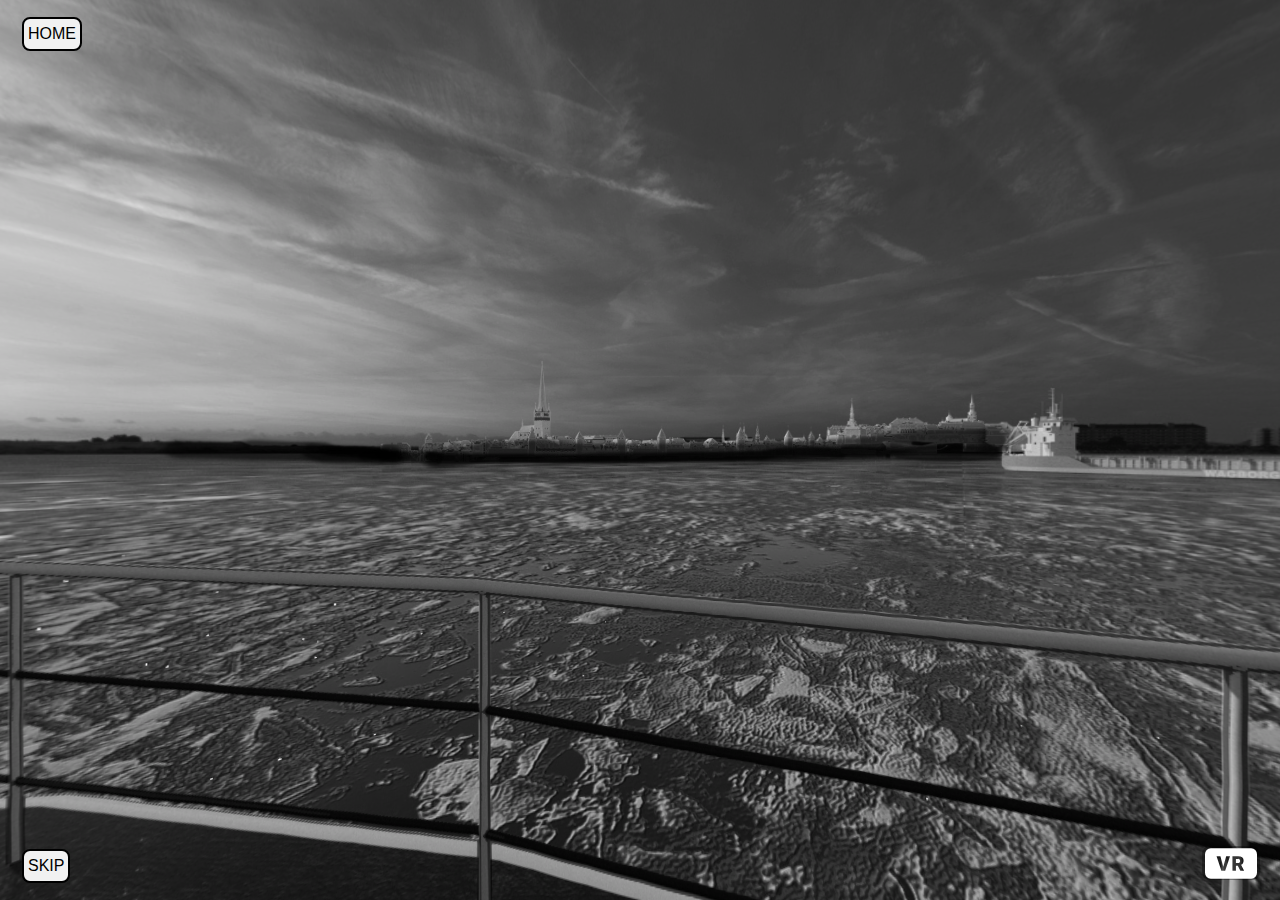
==== index.html @ 0bdef3c6 "edited html content for testing" ====
<!doctype html>
<html>
<head>
  <meta charset="UTF-8">
  <title>TLL-2040/12/15</title>
<script src="aframe/aframe.min.js"></script>
<script src="https://ajax.googleapis.com/ajax/libs/jquery/3.3.1/jquery.min.js"></script>
<link rel="stylesheet" href="css/custom.css">
<meta name="viewport" content="width=device-width, initial-scale=1">

<div style='position: fixed;
  bottom: 15px;
  left: 20px;
  width:100%;
  text-align: left;
  z-index: 1;'>
    <a href="1-tube1.html"><button class="button">SKIP</button></a>
</div>

<div style='position: fixed;
top: 15px;
left: 20px;
width:100%;
text-align: left;
z-index: 1;'>
  <a href="https://haoyuwang93.github.io/anotherfuture/"><button class="button">HOME</button></a>
</div>

</head>

<body>

  <script>
  AFRAME.registerComponent("talk0", {
    init: function() {
       var pieces = document.querySelectorAll(".chat, .clickable")
       this.el.addEventListener("click", e => {
         for (let piece of pieces) {
           piece.emit("show0")}
       }, {once: true})
     }
  })

  AFRAME.registerComponent("proc1", {
    init: function() {
      var pieces = document.querySelectorAll(".chat, .clickable")
       this.el.addEventListener("click", e => {
         for (let piece of pieces) {
           piece.emit("show1")}
       }, {once: true})
     }
  })

  AFRAME.registerComponent("proc2", {
    init: function() {
      var pieces = document.querySelectorAll(".chat, .clickable")
       this.el.addEventListener("click", e => {
         for (let piece of pieces) {
           piece.emit("show2")}
       }, {once: true})
     }
  })

  AFRAME.registerComponent("proc3", {
    init: function() {
       var pieces = document.querySelectorAll(".chat, .clickable")
       this.el.addEventListener("click", e => {
         for (let piece of pieces) {
           piece.emit("show3")}
       }, {once: true})
     }
  })

  AFRAME.registerComponent("proc4", {
    init: function() {
      var pieces = document.querySelectorAll(".chat, .clickable")
       this.el.addEventListener("click", e => {
         for (let piece of pieces) {
           piece.emit("show4")}
       }, {once: true})
     }
  })

  AFRAME.registerComponent("proc5", {
    init: function() {
      var pieces = document.querySelectorAll(".chat, .clickable")
       this.el.addEventListener("click", e => {
         for (let piece of pieces) {
           piece.emit("show5")}
       }, {once: true})
     }
  })


  AFRAME.registerComponent("weblink", {
  schema: {
    url: {
      default: ""
    }
  },
  init: function() {
    this.el.addEventListener("click", (e) => {
      window.location = this.data.url;
    })
  }
})
</script>

<a-scene raycaster="objects: .clickable" cursor="rayOrigin: mouse; fuse:false" loading-screen="dotsColor: black; backgroundColor: #F1F1F1">

  <a-assets>
    <img id="sky" src="images/cargo.jpg" alt="background">
    <img id="talk" src="images/screen/talk.png" alt="talk button">
    <img id="proceed" src="images/screen/proceed.png" alt="proceed button">
    <img id="cabin" src="images/direction/cabin.png" alt="next page">
  </a-assets>

  <a-sky id="skyid" src="#sky" rotation="0 -90 0"></a-sky>

  <a-image class="clickable" id="talkbutton"
   src= "#talk"
   width="0.2" height="0.1" rotation="0 -90 0" position="1 1.5 -0.05"
   animation__flash="property: opacity; from: 1; to: 0; dur: 600; dir: alternate; loop: true"
   animation__off0="startEvents: show0; property: scale; to: 0 0 0; dur: 100"
   talk0>
  </a-image>

  <a-text class="chat"
    opacity="0" line-height=55 width="1.2" rotation="0 -90 0"
    color="white" align=right position="1 1.8 0.1"
    value="We're here right on sunrise!
    Thank you for this lift, bro"
    animation__show0="startEvents: show0; property: opacity; to: 1; dur: 500"
    animation__hide1="startEvents: show1; property: visible; to: false">
  </a-text>

  <a-text class="chat"
    opacity="0" line-height=55 width="1.2" rotation="0 -90 0"
    color="#99CCFF" align=left position="1 1.8 0.2"
    value="I was gonna say thank you,
    nobody wanna solo crew
    across Baltic in winter."
    animation__show0="startEvents: show0; property: opacity; to: 1; dur: 500; delay: 2500"
    animation__hide1="startEvents: show1; property: visible; to: false">
  </a-text>

  <a-image class="clickable" id="rep1"
   src= "#proceed"
   width="0.2" height="0.1" rotation="0 -90 0" position="1 1.5 -0.05" scale="0 0 0"
   animation__on0="startEvents: show0; property: scale; to: 1 1 1; delay: 3500; dur: 100"
   animation__flash="property: opacity; from: 1; to: 0; dur: 600; dir: alternate; loop: true"
   animation__off1="startEvents: show1; property: scale; to: 0 0 0; dur: 100"
   proc1>
  </a-image>

  <a-text class="chat"
    opacity="0" line-height=55 width="1.2" rotation="0 -90 0"
    color="white" align=right position="1.01 1.8 0.1"
    value="so the cabins were
    designed for how many?"
    animation__show1="startEvents: show1; property: opacity; to: 1; dur: 500"
    animation__hide2="startEvents: show2; property: visible; to: false">
  </a-text>

  <a-text class="chat"
    opacity="0" line-height=55 width="1.2" rotation="0 -90 0"
    color="#99CCFF" align=left position="1.01 1.85 0.2"
    value="20-30 from my memory;
    it's a 2015 model before
    the auto things came in..."
    animation__show1="startEvents: show1; property: opacity; to: 1; dur: 500; delay: 2000"
    animation__hide2="startEvents: show2; property: visible; to: false">
  </a-text>

  <a-text class="chat"
    opacity="0" line-height=55 width="1.2" rotation="0 -90 0"
    color="#99CCFF" align=left position="1.01 1.6 0.2"
    value="guess how I caught up
    with autopilot training tasks
    before being laid off?"
    animation__show1="startEvents: show1; property: opacity; to: 1; dur: 500; delay: 5000"
    animation__hide2="startEvents: show2; property: visible; to: false">
  </a-text>

  <a-image class="clickable" id="rep2"
   src= "#proceed"
   width="0.2" height="0.1" rotation="0 -90 0" position="1 1.5 -0.05" scale="0 0 0"
   animation__on1="startEvents: show1; property: scale; to: 1 1 1; delay: 6000; dur: 100"
   animation__flash="property: opacity; from: 1; to: 0; dur: 600; dir: alternate; loop: true"
   animation__off2="startEvents: show2; property: scale; to: 0 0 0; dur: 100"
   proc2>
  </a-image>

  <a-text class="chat"
    opacity="0" line-height=55 width="1.2" rotation="0 -90 0"
    color="white" align=right position="1.02 1.8 0.1"
    value="You told me at least
    10 times on this ride..."
    animation__show2="startEvents: show2; property: opacity; to: 1; dur: 500"
    animation__hide3="startEvents: show3; property: visible; to: false">
  </a-text>

  <a-text class="chat"
    opacity="0" line-height=55 width="1.2" rotation="0 -90 0"
    color="#99CCFF" align=left position="1.02 1.8 0.2"
    value="Haha, my bad...
    so tell more about you,
    I know the 90-day-annual thing
    for E-Estonians and that
    you can't find a winter cruise,
    but why winter?
    Tallinn is a ghost town right now."
    animation__show2="startEvents: show2; property: opacity; to: 1; dur: 500; delay: 2000"
    animation__hide3="startEvents: show3; property: visible; to: false">
  </a-text>

  <a-image class="clickable" id="rep3"
   src= "#proceed"
   width="0.2" height="0.1" rotation="0 -90 0" position="1 1.5 -0.05" scale="0 0 0"
   animation__on2="startEvents: show2; property: scale; to: 1 1 1; delay: 3000; dur: 100"
   animation__flash="property: opacity; from: 1; to: 0; dur: 600; dir: alternate; loop: true"
   animation__off3="startEvents: show3; property: scale; to: 0 0 0; dur: 100"
   proc3>
  </a-image>

  <a-text class="chat"
    opacity="0" line-height=55 width="1.2" rotation="0 -90 0"
    color="white" align=right position="1.03 1.85 0.1"
    value="I was trying to avoid the
    TAU variant cases back in summer
    and now have to come before my
    E-Residency year ends...
    my friend there said they still
    have Christmas events though..."
    animation__show3="startEvents: show3; property: opacity; to: 1; dur: 500"
    animation__hide4="startEvents: show4; property: visible; to: false">
  </a-text>

  <a-text class="chat"
    opacity="0" line-height=55 width="1.2" rotation="0 -90 0"
    color="#99CCFF" align=left position="1.03 1.8 0.2"
    value="I see... is it true that
    you can get any drugs at
    Baltic Quarantine Resort?"
    animation__show3="startEvents: show3; property: opacity; to: 1; dur: 500; delay: 6000"
    animation__hide4="startEvents: show4; property: visible; to: false">
  </a-text>

  <a-image class="clickable" id="rep4"
   src= "#proceed"
   width="0.2" height="0.1" rotation="0 -90 0" position="1 1.5 -0.05" scale="0 0 0"
   animation__on3="startEvents: show3; property: scale; to: 1 1 1; delay: 7000; dur: 100"
   animation__flash="property: opacity; from: 1; to: 0; dur: 600; dir: alternate; loop: true"
   animation__off4="startEvents: show4; property: scale; to: 0 0 0; dur: 100"
   proc4>
  </a-image>

  <a-text class="chat"
    opacity="0" line-height=55 width="1.2" rotation="0 -90 0"
    color="white" align=right position="1.04 1.85 0.1"
    value="No, but any testing ways
    you can imagine... anyway,
    it's probably quieter than here now
    with more robots than people.
    I've got a cheaper cell at
    Kopli Station for my arrival week."
    animation__show4="startEvents: show4; property: opacity; to: 1; dur: 500"
    animation__hide5="startEvents: show5; property: visible; to: false">
  </a-text>

  <a-text class="chat"
    opacity="0" line-height=55 width="1.2" rotation="0 -90 0"
    color="#99CCFF" align=left position="1.04 1.85 0.2"
    value="Kopli?...Man I don't know how
    Estonia Health advertised it
    but I'd avoid for sure.
    Its nothing but a dump field
    after industries closed,
    even the Russians have left..."
    animation__show4="startEvents: show4; property: opacity; to: 1; dur: 500; delay: 5000"
    animation__hide5="startEvents: show5; property: visible; to: false">
  </a-text>


    <a-image class="clickable" id="rep5"
     src= "#proceed"
     width="0.2" height="0.1" rotation="0 -90 0" position="1 1.5 -0.05" scale="0 0 0"
     animation__on4="startEvents: show4; property: scale; to: 1 1 1; delay: 6000; dur: 100"
     animation__flash="property: opacity; from: 1; to: 0; dur: 600; dir: alternate; loop: true"
   animation__off5="startEvents: show5; property: scale; to: 0 0 0; dur: 100"
     proc5>
    </a-image>

    <a-text class="chat"
      opacity="0" line-height=55 width="1.2" rotation="0 -90 0"
      color="white" align=right position="1.05 1.85 0.1"
      value="Really? It's just 1 kilo away
      from oldtown so I thought
      it could be lively..."
      animation__show5="startEvents: show5; property: opacity; to: 1; dur: 500">
    </a-text>

    <a-text class="chat"
      opacity="0" line-height=55 width="1.2" rotation="0 -90 0"
      color="#99CCFF" align=left position="1.05 1.8 0.2"
      value="haha but its outside of
      the tram belt so you won't
      count it into oldtown, right?"
      animation__show5="startEvents: show5; property: opacity; to: 1; dur: 500; delay: 2500">
    </a-text>

   <a-image id="out" class="clickable"
      src= "#cabin" scale="0 0 0"
      animation__on5="startEvents: show5; property: scale; to: 1 1 1; delay: 3500; dur: 100"
      animation__flash="property: opacity; from: 1; to: 0; dur: 600; dir: alternate; loop: true"
      width="0.5" height="0.5"
      position="0 1.85 2.5"
      rotation="0 180 0"
      opacity=0.8
      weblink="url: 1-tube1.html">
    </a-image>

</a-scene>

</body>
</html
---- css/custom.css ----
custom.css
<TEXT>

/* Global */
body {
    background: #F1F1F1;
}

/* A-FRAME */
.clickable {
  -moz-user-select: all;
  -webkit-user-select: all;
  -ms-user-select: all;
  user-select: all;
}

div.a-enter-ar {
  visibility: hidden;
}

#preload {
    position: fixed;
    left: 0;
    top: 0;
    z-index: 999;
    width: 100%;
    height: 100%;
    overflow: visible;
    background: #F1F1F1;
}

#wrapper-dialogues {
    position: fixed;
    left: 50%;
    top: 50%;
    transform: translate(-50%, -60%);
    padding: 10px;
    width: 90%;
    max-width:800px;
    height:60%;
    overflow:scroll;
    overflow-x: hidden;
  }

/* Scalebar */
::-webkit-scrollbar {
  width: 2px;
}

/* Track */
::-webkit-scrollbar-track {
  background: black;
}

/* Handle */
::-webkit-scrollbar-thumb {
  background: #555;
}

/* Handle on hover */
::-webkit-scrollbar-thumb:hover {
  background: #555;
}

/* Dialogues */

#chat-fr {
position: relative;
top:1vh;
line-height: 1.5;
font-size: 1.2em;
color: #800000;
font-style: italic;
text-align: left;
margin-right: 25%;
}


#chat-re {
position: relative;
top:1vh;
line-height: 1.5;
font-size: 1.2em;
color: black;
text-align: right;
margin-left:25%;
}

/*button style */
.button {
  background-color: #F1F1F1;
  border-style: double;
  border-radius: 8px;
  border-color: black;
  color: black;
  padding: 6px 4px;
  text-align: center;
  text-decoration: none;
  display: inline-block;
  font-size: 1em;
  margin: 2px 2px;
  cursor: pointer;
}

#reply {
  border-style: solid;
  border-radius: 8px;
  border-color: black;
  color: black;
  padding: 8px 8px;
  text-align: center;
  text-decoration: none;
  display: inline-block;
  font-size: 1.2em;
  margin: 2px 2px;
  cursor: pointer;
  position:fixed;
  bottom:15%;
  left: 50%;
  margin-right: -50%;
  transform: translate(-50%, -50%);
  z-index:999;
}

#login {
  border-style: solid;
  border-radius: 8px;
  border-color: black;
  color: black;
  padding: 8px 8px;
  text-align: center;
  text-decoration: none;
  display: inline-block;
  font-size: 1.2em;
  line-height:1.5;
  margin: 2px 2px;
  cursor: pointer;
  position:fixed;
  top:60%;
  left: 50%;
  margin-right: -50%;
  transform: translate(-50%, -50%);
  z-index:999;
}

#proceed {
  border-style: solid;
  border-radius: 8px;
  border-color: black;
  color: black;
  padding: 8px 8px;
  text-align: center;
  text-decoration: none;
  display: inline-block;
  font-size: 1.2em;
  margin: 2px 2px;
  cursor: pointer;
  position:fixed;
  bottom:0;
  left: 50%;
  margin-right: -50%;
  transform: translate(-50%, -50%);
  z-index:999;
}

/* texts */
#intro {
  position: fixed;
  top: 50%;
  left: 50%;
  margin-right: -50%;
  transform: translate(-50%, -50%);
  line-height: 2;
  font-size: 1.5em;
  color: black;
  text-align: center;
  padding:10px;
}

#monologue {
  position: fixed;
  top: 50%;
  left: 50%;
  margin-right: -50%;
  transform: translate(-50%, -50%);
  line-height: 2;
  font-size: 1.5em;
  color: black;
  font-style: italic;
  text-align: center;
  padding:10px;
}

#video-sub {
  position: fixed;
  top:85%;
  left: 50%;
  margin-right: -50%;
  transform: translate(-50%, -50%);
  line-height: 1.5;
  font-size: 1.2em;
  color: black;
  font-style: italic;
  text-align: center;
  padding:10px;
}

/* Media */
.video {
  position:fixed;
    width:auto; height:auto;
    top: 50%;
    left: 50%;
    margin-right: -50%;
    transform: translate(-50%, -50%);
    max-height:70%;
}

.socialimg {
  position:fixed;
    width:auto; height:auto;
    top: 45%;
    left: 50%;
    margin-right: -50%;
    transform: translate(-50%, -50%);
    max-height:70%;
}

@media screen and (max-width: 768px) {
  #intro {
    font-size: 1.2em;
  }
  #monologue {
    font-size: 1.2em;
  }
  #video-sub {
    top: 80%;
    font-size: 1em;
  }
  #chat-fr {
    font-size: 1.2em;
  }
  #chat-re {
    font-size: 1.2em;
  }
  .video {
    width:100%; height: auto;
  }

  .socialimg {
    width:100%; height: auto;
  }

  @media screen and (max-width: 350px) {
    #intro {
      font-size: 1em;
    }
    #monologue {
      font-size: 1em;
    }
    #video-sub {
      font-size: 0.8em;
    }
    #chat-fr {
      font-size: 1em;
    }
    #chat-re {
      font-size: 1em;
    }

/* hidden ar button */
div.a-enter-ar {
  visibility: hidden;
}
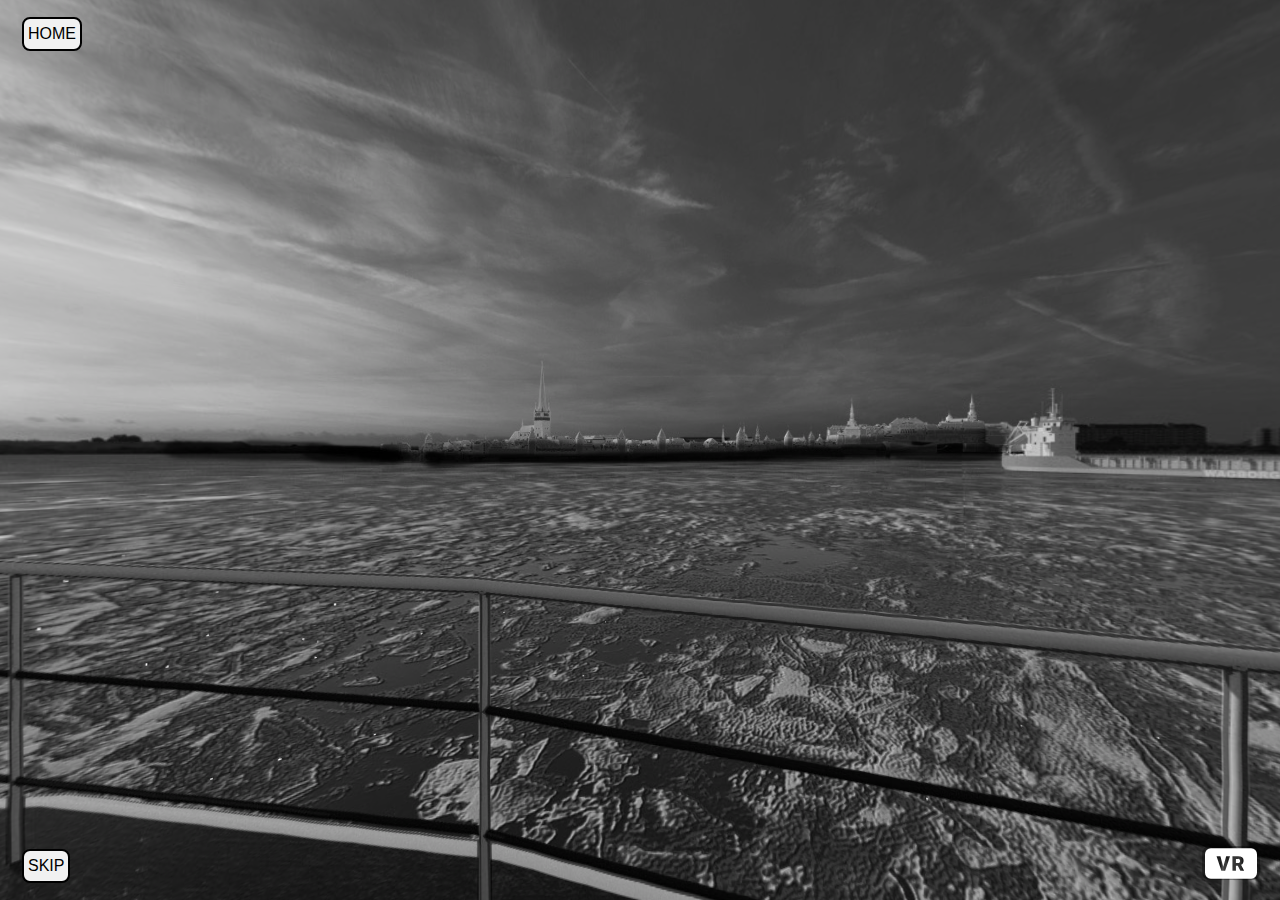
==== commit 3827c846: "disabled a-frame wasd move function" ====
--- a/index.html
+++ b/index.html
@@ -107,7 +107,9 @@
 })
 </script>
 
-<a-scene raycaster="objects: .clickable" cursor="rayOrigin: mouse; fuse:false" loading-screen="dotsColor: black; backgroundColor: #F1F1F1">
+<a-scene raycaster="objects: .clickable" cursor="rayOrigin: mouse; fuse:false"
+loading-screen="dotsColor: black; backgroundColor: #F1F1F1">
+<a-camera wasd-controls-enabled="false"></a-camera>
 
   <a-assets>
     <img id="sky" src="images/cargo.jpg" alt="background">
@@ -116,7 +118,7 @@
     <img id="cabin" src="images/direction/cabin.png" alt="next page">
   </a-assets>
 
-  <a-sky id="skyid" src="#sky" rotation="0 -90 0"></a-sky>
+  <a-sky src="#sky" rotation="0 -90 0"></a-sky>
 
   <a-image class="clickable" id="talkbutton"
    src= "#talk"
@@ -128,7 +130,7 @@
 
   <a-text class="chat"
     opacity="0" line-height=55 width="1.2" rotation="0 -90 0"
-    color="white" align=right position="1 1.8 0.1"
+    color="white" align=right position="1 1.7 0.1"
     value="We're here right on sunrise!
     Thank you for this lift, bro"
     animation__show0="startEvents: show0; property: opacity; to: 1; dur: 500"
@@ -137,7 +139,7 @@
 
   <a-text class="chat"
     opacity="0" line-height=55 width="1.2" rotation="0 -90 0"
-    color="#99CCFF" align=left position="1 1.8 0.2"
+    color="#99CCFF" align=left position="1 1.7 0.2"
     value="I was gonna say thank you,
     nobody wanna solo crew
     across Baltic in winter."
@@ -156,7 +158,7 @@
 
   <a-text class="chat"
     opacity="0" line-height=55 width="1.2" rotation="0 -90 0"
-    color="white" align=right position="1.01 1.8 0.1"
+    color="white" align=right position="1.01 1.7 0.1"
     value="so the cabins were
     designed for how many?"
     animation__show1="startEvents: show1; property: opacity; to: 1; dur: 500"
@@ -165,7 +167,7 @@
 
   <a-text class="chat"
     opacity="0" line-height=55 width="1.2" rotation="0 -90 0"
-    color="#99CCFF" align=left position="1.01 1.85 0.2"
+    color="#99CCFF" align=left position="1.01 1.9 0.2"
     value="20-30 from my memory;
     it's a 2015 model before
     the auto things came in..."
@@ -175,9 +177,9 @@
 
   <a-text class="chat"
     opacity="0" line-height=55 width="1.2" rotation="0 -90 0"
-    color="#99CCFF" align=left position="1.01 1.6 0.2"
+    color="#99CCFF" align=left position="1.01 1.65 0.2"
     value="guess how I caught up
-    with autopilot training tasks
+    with system training tasks
     before being laid off?"
     animation__show1="startEvents: show1; property: opacity; to: 1; dur: 500; delay: 5000"
     animation__hide2="startEvents: show2; property: visible; to: false">
@@ -194,7 +196,7 @@
 
   <a-text class="chat"
     opacity="0" line-height=55 width="1.2" rotation="0 -90 0"
-    color="white" align=right position="1.02 1.8 0.1"
+    color="white" align=right position="1.02 1.7 0.1"
     value="You told me at least
     10 times on this ride..."
     animation__show2="startEvents: show2; property: opacity; to: 1; dur: 500"
@@ -203,22 +205,29 @@
 
   <a-text class="chat"
     opacity="0" line-height=55 width="1.2" rotation="0 -90 0"
-    color="#99CCFF" align=left position="1.02 1.8 0.2"
+    color="#99CCFF" align=left position="1.02 1.9 0.2"
     value="Haha, my bad...
     so tell more about you,
-    I know the 90-day-annual thing
-    for E-Estonians and that
-    you can't find a winter cruise,
-    but why winter?
-    Tallinn is a ghost town right now."
+    I know the 90-day thing for
+    E-Estonians and that you
+    can't find a winter cruise,"
     animation__show2="startEvents: show2; property: opacity; to: 1; dur: 500; delay: 2000"
+    animation__hide3="startEvents: show3; property: visible; to: false">
+  </a-text>
+
+  <a-text class="chat"
+    opacity="0" line-height=55 width="1.2" rotation="0 -90 0"
+    color="#99CCFF" align=left position="1.02 1.65 0.2"
+    value="But why winter? Tallinn is
+    literally a ghost city right now."
+    animation__show2="startEvents: show2; property: opacity; to: 1; dur: 500; delay: 5000"
     animation__hide3="startEvents: show3; property: visible; to: false">
   </a-text>
 
   <a-image class="clickable" id="rep3"
    src= "#proceed"
    width="0.2" height="0.1" rotation="0 -90 0" position="1 1.5 -0.05" scale="0 0 0"
-   animation__on2="startEvents: show2; property: scale; to: 1 1 1; delay: 3000; dur: 100"
+   animation__on2="startEvents: show2; property: scale; to: 1 1 1; delay: 6000; dur: 100"
    animation__flash="property: opacity; from: 1; to: 0; dur: 600; dir: alternate; loop: true"
    animation__off3="startEvents: show3; property: scale; to: 0 0 0; dur: 100"
    proc3>
@@ -226,31 +235,38 @@
 
   <a-text class="chat"
     opacity="0" line-height=55 width="1.2" rotation="0 -90 0"
-    color="white" align=right position="1.03 1.85 0.1"
+    color="white" align=right position="1.03 1.9 0.1"
     value="I was trying to avoid the
     TAU variant cases back in summer
     and now have to come before my
-    E-Residency year ends...
-    my friend there said they still
-    have Christmas events though..."
+    E-Residency year ends..."
     animation__show3="startEvents: show3; property: opacity; to: 1; dur: 500"
     animation__hide4="startEvents: show4; property: visible; to: false">
   </a-text>
 
   <a-text class="chat"
     opacity="0" line-height=55 width="1.2" rotation="0 -90 0"
-    color="#99CCFF" align=left position="1.03 1.8 0.2"
+    color="white" align=right position="1.03 1.65 0.1"
+    value="my friend there said they still
+    have Christmas events though..."
+    animation__show3="startEvents: show3; property: opacity; to: 1; dur: 500; delay: 4000"
+    animation__hide4="startEvents: show4; property: visible; to: false">
+  </a-text>
+
+  <a-text class="chat"
+    opacity="0" line-height=55 width="1.2" rotation="0 -90 0"
+    color="#99CCFF" align=left position="1.03 1.7 0.2"
     value="I see... is it true that
     you can get any drugs at
     Baltic Quarantine Resort?"
-    animation__show3="startEvents: show3; property: opacity; to: 1; dur: 500; delay: 6000"
+    animation__show3="startEvents: show3; property: opacity; to: 1; dur: 500; delay: 8000"
     animation__hide4="startEvents: show4; property: visible; to: false">
   </a-text>
 
   <a-image class="clickable" id="rep4"
    src= "#proceed"
    width="0.2" height="0.1" rotation="0 -90 0" position="1 1.5 -0.05" scale="0 0 0"
-   animation__on3="startEvents: show3; property: scale; to: 1 1 1; delay: 7000; dur: 100"
+   animation__on3="startEvents: show3; property: scale; to: 1 1 1; delay: 9000; dur: 100"
    animation__flash="property: opacity; from: 1; to: 0; dur: 600; dir: alternate; loop: true"
    animation__off4="startEvents: show4; property: scale; to: 0 0 0; dur: 100"
    proc4>
@@ -258,43 +274,56 @@
 
   <a-text class="chat"
     opacity="0" line-height=55 width="1.2" rotation="0 -90 0"
-    color="white" align=right position="1.04 1.85 0.1"
-    value="No, but any testing ways
+    color="white" align=right position="1.04 1.9 0.1"
+    value="No, but any test methods
     you can imagine... anyway,
     it's probably quieter than here now
-    with more robots than people.
-    I've got a cheaper cell at
-    Kopli Station for my arrival week."
+    with more robots than people."
     animation__show4="startEvents: show4; property: opacity; to: 1; dur: 500"
     animation__hide5="startEvents: show5; property: visible; to: false">
   </a-text>
 
   <a-text class="chat"
     opacity="0" line-height=55 width="1.2" rotation="0 -90 0"
-    color="#99CCFF" align=left position="1.04 1.85 0.2"
+    color="white" align=right position="1.04 1.65 0.1"
+    value="I've got a cheaper cell at
+    Kopli Station for my arrival week."
+    animation__show4="startEvents: show4; property: opacity; to: 1; dur: 500; delay: 4000"
+    animation__hide5="startEvents: show5; property: visible; to: false">
+  </a-text>
+
+  <a-text class="chat"
+    opacity="0" line-height=55 width="1.2" rotation="0 -90 0"
+    color="#99CCFF" align=left position="1.04 1.9 0.2"
     value="Kopli?...Man I don't know how
     Estonia Health advertised it
-    but I'd avoid for sure.
-    Its nothing but a dump field
+    but I'd avoid for sure."
+    animation__show4="startEvents: show4; property: opacity; to: 1; dur: 500; delay: 8000"
+    animation__hide5="startEvents: show5; property: visible; to: false">
+  </a-text>
+
+  <a-text class="chat"
+    opacity="0" line-height=55 width="1.2" rotation="0 -90 0"
+    color="#99CCFF" align=left position="1.04 1.65 0.2"
+    value="Its nothing but a dump field
     after industries closed,
     even the Russians have left..."
-    animation__show4="startEvents: show4; property: opacity; to: 1; dur: 500; delay: 5000"
+    animation__show4="startEvents: show4; property: opacity; to: 1; dur: 500; delay: 11000"
     animation__hide5="startEvents: show5; property: visible; to: false">
   </a-text>
-
 
     <a-image class="clickable" id="rep5"
      src= "#proceed"
      width="0.2" height="0.1" rotation="0 -90 0" position="1 1.5 -0.05" scale="0 0 0"
-     animation__on4="startEvents: show4; property: scale; to: 1 1 1; delay: 6000; dur: 100"
+     animation__on4="startEvents: show4; property: scale; to: 1 1 1; delay: 12000; dur: 100"
      animation__flash="property: opacity; from: 1; to: 0; dur: 600; dir: alternate; loop: true"
-   animation__off5="startEvents: show5; property: scale; to: 0 0 0; dur: 100"
+     animation__off5="startEvents: show5; property: scale; to: 0 0 0; dur: 100"
      proc5>
     </a-image>
 
     <a-text class="chat"
       opacity="0" line-height=55 width="1.2" rotation="0 -90 0"
-      color="white" align=right position="1.05 1.85 0.1"
+      color="white" align=right position="1.05 1.7 0.1"
       value="Really? It's just 1 kilo away
       from oldtown so I thought
       it could be lively..."
@@ -303,16 +332,24 @@
 
     <a-text class="chat"
       opacity="0" line-height=55 width="1.2" rotation="0 -90 0"
-      color="#99CCFF" align=left position="1.05 1.8 0.2"
+      color="#99CCFF" align=left position="1.05 1.7 0.2"
       value="haha but its outside of
-      the tram belt so you won't
-      count it into oldtown, right?"
+      the tram belt so it's
+      irrelevant, right?"
       animation__show5="startEvents: show5; property: opacity; to: 1; dur: 500; delay: 2500">
     </a-text>
 
+    <a-text class="chat"
+      opacity="0" line-height=55 width="1.2" rotation="0 -90 0"
+      color="#99CCFF" align=left position="1.05 1.5 0.25"
+      value="All right, we gotta go
+      pack up for landing - -"
+      animation__show5="startEvents: show5; property: opacity; to: 1; dur: 500; delay: 4000">
+    </a-text>
+
    <a-image id="out" class="clickable"
       src= "#cabin" scale="0 0 0"
-      animation__on5="startEvents: show5; property: scale; to: 1 1 1; delay: 3500; dur: 100"
+      animation__on5="startEvents: show5; property: scale; to: 1 1 1; delay: 4500; dur: 100"
       animation__flash="property: opacity; from: 1; to: 0; dur: 600; dir: alternate; loop: true"
       width="0.5" height="0.5"
       position="0 1.85 2.5"
